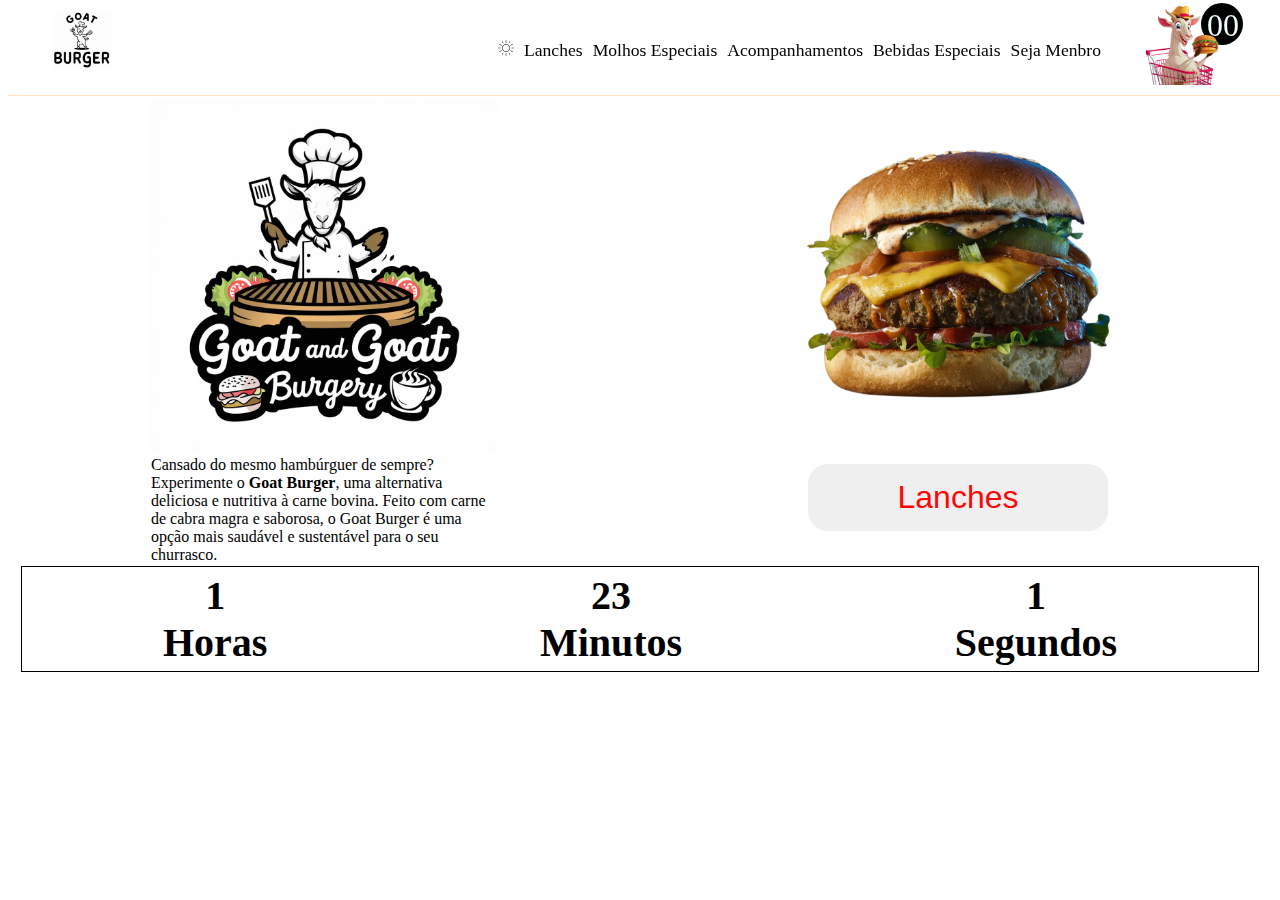
==== hamburguer_ajustes-main/goatandgoat-burguer/index.html @ 85d1691d "Add files via upload" ====
<!DOCTYPE html>
<html lang="en">

<head>
    <meta charset="UTF-8">
    <meta name="viewport" content="width=device-width, initial-scale=1.0">
    <title>GoatAndGoat - Burguer</title>
    <link rel="stylesheet" href="recursos/estilo/estilo.css">
</head>

<body>
    <nav>
        <a href="index.html"><img src="recursos/imagens/mini_logo.png" alt="log"></a>
        <ul>
            <li>
                <input type="checkbox" name="trocando_tema" id="trocando_tema">
                <label  for="trocando_tema">
                    <img class="tema" id="sol" src="recursos/imagens/icones/solar.png" alt="">
                    <img  class="tema"  id="lua" src="recursos/imagens/icones/lua.png" alt="">
                </label>
            </li>
            <li><a href="lanches.html">Lanches</a></li>
            <li><a href="condimentos.html">Molhos Especiais</a></li>
            <li><a href="acompanhamentos.html">Acompanhamentos</a></li>
            <li><a href="bebidas_especiais.html">Bebidas Especiais</a></li>
            <li><a href="seja_menbro.html">Seja Menbro</a></li>
            <li onclick="listarProduto()" id=carrinho><a href="#" id="abrir_modal"><img src="recursos/imagens/carrinho.png" alt="">  </a></li>
        </ul>
            <div id="qta">
                <span id="mostra_valor" >00</span> 
            </div>
</nav>

    <div id="secao">

        <section>
           <img src="recursos/imagens/logo.jpg" alt="logo">
            <div  class ="container_par" id="parCar">
                <p >
                    Cansado do mesmo hambúrguer de sempre? Experimente o <strong>Goat Burger</strong>, uma alternativa deliciosa e nutritiva
                    à carne bovina. Feito com carne de cabra magra e saborosa, o Goat Burger é uma opção mais saudável e
                    sustentável para o seu churrasco.
                </p>
            </div>
           
        </section>
        <section>
            <img src="recursos/imagens/b1.png" alt="hambuguer">
            <button type="submit">Lanches</button>
        </section>
    </div>
    <div id="relogio">
        <div>
            <span id="horas">00</span>
            <span class="horas">Horas</span>
        </div>
        <div>
            <span id="minutos">00</span>
            <span class="minutos">Minutos</span>
        </div>
        <div>
            <span id="segundos">00</span>
            <span class="segundos">Segundos</span>
        </div>
    </div>
    <script type="text/javascript" src="recursos/js/action_index.js"></script>
    <script type="text/javascript" src="recursos/js/model.js"></script>
    <script type="text/javascript" src="recursos/js/trocando_tema.js"></script>
</body>

</html>
---- hamburguer_ajustes-main/goatandgoat-burguer/recursos/estilo/estilo.css ----
@import url('https://fonts.googleapis.com/css2?family=Open+Sans:ital,wght@0,300..800;1,300..800&display=swap');

*{
    box-sizing: border-box;
    font-family: 'Open Sans' sans-serif;
}

nav{
    border-bottom: 1px solid bisque;
    display: flex;
    width: 100%;
    margin-top: -100px;
    position: fixed;
     /*background-color: white;
   height: 100px;*/

}

nav ul{
    display: flex;
    flex-direction: row;
    flex-wrap: wrap;
    justify-content: flex-end;
    margin: 35px 15px 0;
    width: 100%; 
}

nav ul li{
    margin: 5px;
   list-style-type: none;
}

nav ul li a{
    text-decoration: none;
    font-size: 1.1em;
    font-family: Cambria, Cochin, Georgia, Times, 'Times New Roman', serif;  
    color: black;
}

nav img{
    width: 80px;
    margin-left: 35px;
}

nav span{
    position: relative;
    color: azure;
    font-size: 2em;
    right: 15px;
    bottom: 17px;
}

#qta{
    width: 33px;
    height: 33px;
    padding: 21px;
    background-color: black;
    border-radius: 50px;
    position: relative;
    right: 45px;
    top: 3px;
    z-index: -1;
}
 
 nav ul li img{
    width: 40x;
    margin-top: -35px;
 }

#secao{
    display: flex; 
    margin-top: 100px; 
    flex-wrap: wrap;
}

#secao section{
    width: 350px;
    margin: 0 auto;
}


#secao section p{
    margin: 2px;
}


#secao:nth-child(1) img{
    width: 350px;
}

#secao:nth-child(2) img{
    width: 350px;
}

#secao section button{
    width: 300px;
    padding: 15px;
    margin: 10px 27px;
    border-radius: 20px;
    border:none;
    border: #f70808;
    font-size: 2em;
    color: rgb(253, 6, 6);
}
/*-----carrossel------*/
.container_par{
   display: flex;
   transition: transform 0.5s ease-in-out;
   transform: translateX(0);
}

/*-----relógio------------*/
#relogio{
    display: flex;
    align-items: center;
    justify-content: space-around;
    border: 1px solid black;
    width: 98%;
    margin: 0 auto;
    padding: 5px;
}

#relogio div{
    display: flex;
    flex-direction: column;
    align-items: center;
}

#relogio span{
    font-weight: bolder;
    font-size: 40px;
}
#relogio .tempo{
    font-size: 10px;
}

/*-------lanches---------*/

#lanches{
    display: flex;
    flex-direction: row;
    flex-wrap: wrap;
    justify-content: center;
    margin-top: 100px;
}

.lanches_item{
    margin: 15px;
    border: 1px solid black;
    border-radius: 20px 20px 0 0;
    width: 300px;
    height: 500px;
    
}

#lanches img{
    width: 300px;
    border-radius: 20px 20px 0 0;
}

.lanches_item .nome_lanche{
    font-weight: 600;
    font-size: 1.2em;
    margin-left: 15px;
    width: 95%;
  
}

.lanches_item .valor_lanche{
    margin: 5px;
    font-size: 0.9em;
    font-weight: 600;
}

.lanches_item a{
    text-decoration: none;
    margin-left: 75px;
    padding: 5px 20px;
    border: 1px solid black;
    font-size: 1.5em;
    border-radius: 20px;
    color: black;
    font-weight: 600;
    display: inline;
}

.lanches_item a:hover{

    color: #dc920d;
}

/*-----------menbros-------*/
#menbro{
    display: flex;
    margin-top: 100px;
    
}

#menbro #menbros{
    display: flex;
    flex-direction: row;
    flex-wrap: wrap;
    justify-content: center;
    background-color: black;
    width: 50%;
    height: 560px;

}

#menbros img{
     border-radius: 50%;
     width: 80px;
     height: 80px;
     border: 3px solid white;
     margin: 5px;
  
    
}
#menbros img:hover{
    border: 3px solid#dc920d;
}

#menbro #form{
    width: 50%;
    margin: 20px;
    border: 3px solid black;
    border-radius: 15px;
}
#menbro #form label,input{
    display: block;
    margin:  7px;
    padding: 7px;
    border: none;
}
input[type="text"]:focus{
    outline: none;
  
}
#menbro #form input[type="text"]{
    width: 93%;
    border-bottom: 1px solid #ccc;
}

#menbro #form input[type="button"]{
    border-radius: 15px;
    margin-top: 25px;
    margin-left: 150px;
    padding: 25px ;
    border: 3px solid black;
    font-size: 1.3em;
    background-color: white;

}

#menbro #form input:hover{
    color:  #dc920d;
}

/*-------------fim menbros---------------*/


/*------------modal------------------*/
#fade{
    position: fixed;
    top:0;
    left: 0;
    width: 100%;
    height: 100%;
    background-color: rgba(0,0,0,0.6);
    z-index: 5;
}

#modal{
    position: fixed;
    left: 50%;
    top: 50%;
    transform: translate(-50%,-50%);
    background-color: #fff;
    z-index: 10;
    width: 500px; 
    max-width: 90%;
    padding: 1.2rem;
    border-radius: 0.5rem;
}

#fade,
#modal{
    transition: 0.5s;
    opacity: 1;
    pointer-events: all;
}

#modal_cabecalho, #modal_rodape{
    display: flex;
    justify-content: space-between;
    align-items: center;
     
}

#modal_cabecalho{
    border-bottom: 1px solid bisque;   
    margin-bottom: 1rem;
    padding-bottom: 1rem;
}

#modal_rodape{
    border-top: 1px solid bisque;   
    margin-top: 1rem;
    padding-top: 1rem; 
}

#modal_cabecalho h1{
    margin-bottom: 1rem;
}
#modal_cabecalho span{
    margin-bottom: 1rem;
    font-size: 1.3rem;
    color:rgba(0,0,0,0.3);
    transition: 0.4s;
    cursor: pointer;
}

#modal_cabecalho span:hover{
    margin-bottom: 1rem;
    color:#888 ;
}

#modal_rodape button{
    padding: .6rem 1.2rem;
    background-color: #888;
    color: #fff;
    border:none;
    border-radius: 20px;
    cursor: pointer;
    opacity: 0.7;
    font-size: 1rem;
    transition: 0.4s;
} 

#modal_rodape button:nth-child(1){
    background-color: #dc920d;
}

#modal_rodape button:hover{
    opacity: 1;
    color: black;
    /*font-size: 1.1rem;
    padding: .5rem 1.1rem;*/
}
#fade.hide, 
#modal.hide{
    opacity: 0;
    z-index: -5;
    pointer-events: none;
} 
/*---------fim modal-----------*/

/*---------pagamentos------------*/

#pagar_cartao{
    display: flex;
    width: 100%;
    justify-content: space-between;
    align-items: center;
    height: 50px;
    padding: 20px;
    margin-top: 15px;
}

#pagar_cartao img{
    width: 80px;
}

#pagamentos{
    display: flex;
    width: 100%;
    padding: 5px;
    justify-content: space-between;
    align-items: center;

}

#pagamentos #cartao,
#pagamentos #detalhes{
    padding: 20px;
    border : 1px solid #888;
    border-radius: 15px;
}

#pagamentos #cartao{
    width: 600px;
}

#pagamentos #cartao #selecione_cartao{
    display: flex;
    justify-content: space-around;
  
}
#pagamentos #cartao #selecione_bandeira{
    display: flex;
    justify-content: space-between;
    padding: 5px;
}

#pagamentos #cartao img{
    width: 80px;
    height: 60px;
}
/*-----------trocando tema ----------------------*/
.tema_escuro{
    background-color: #263238;
    color: #fff;
}

input[type="checkbox"]{
    display: none;
}

.tema{
    width: 16px;
    margin: 0;
    cursor: pointer;
}
#lua{
   display: none; 
}

.tema_escuro #lua{
    display: block;
}

.tema_escuro #sol{
    display: none;
}



/*----------------------------------------------------*/
/*-------fim  pagamentos----------*/

/*----------meida querys---------------*/

@media(max-width:900px){
    nav{
        display: block;
        height: 150px;
    }

    nav ul{
        margin: 5px 5px 0;
    }
    
    nav img{
        margin: 0 0  0 50%;
    }

    nav ul li a img{
      width: 50px;
      margin-left: 2px;
    }     
    
    #qta{
        left: 740px;
        top: -70px;
        z-index: -1;
    }
    
}

 @media(max-width:450px){
    nav img{
        margin: 0 0  0 40%;
    }
    
    nav ul{
        margin: 5px 1px 0;
        justify-content: center;
    }

    #secao section:nth-child(1){
       margin-top: 50px;
    }
 
}
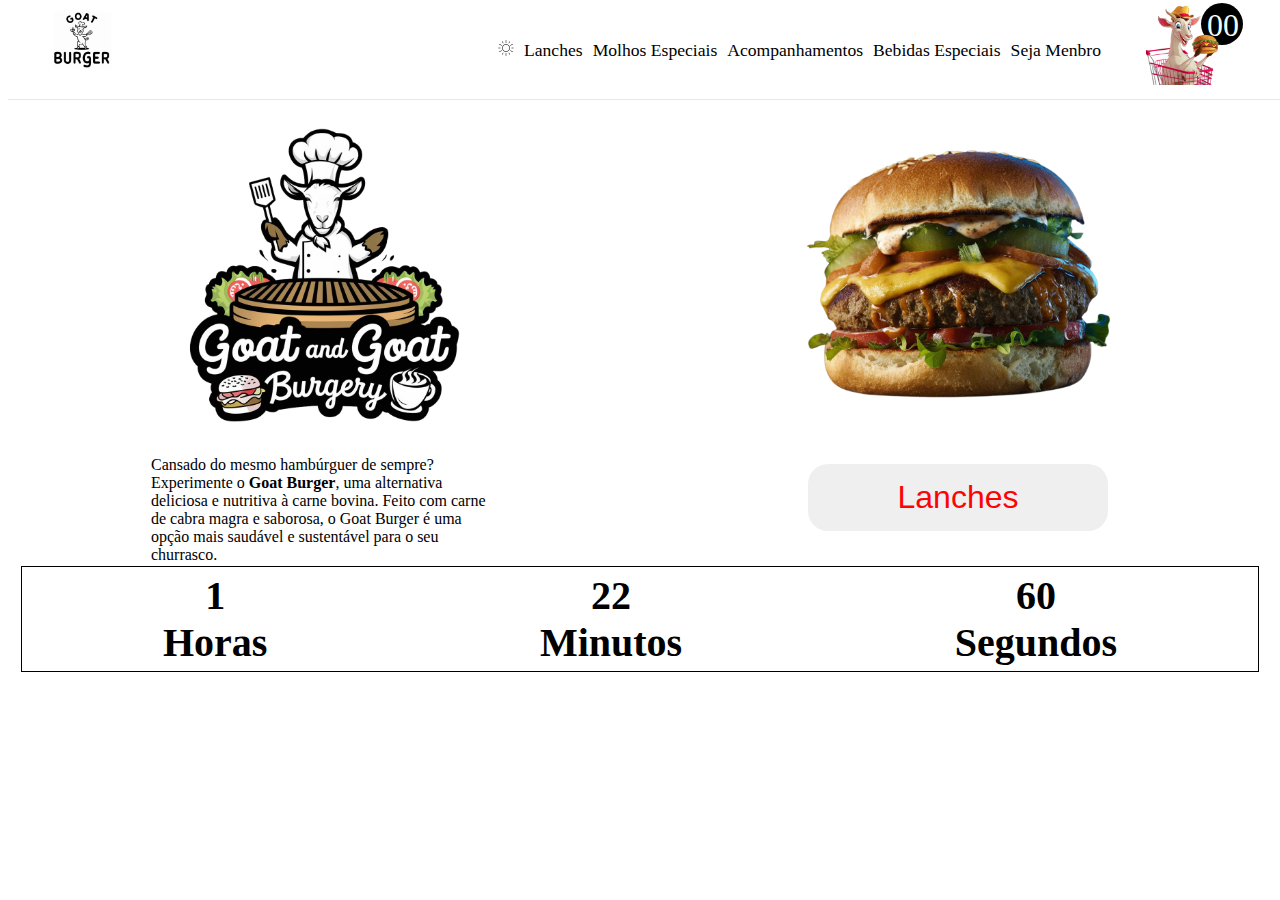
==== commit 1bd10d74: "Add files via upload" ====
--- a/hamburguer_ajustes-main/goatandgoat-burguer/index.html
+++ b/hamburguer_ajustes-main/goatandgoat-burguer/index.html
@@ -34,7 +34,7 @@
     <div id="secao">
 
         <section>
-           <img src="recursos/imagens/logo.jpg" alt="logo">
+           <img src="recursos/imagens/logo.png" alt="logo">
             <div  class ="container_par" id="parCar">
                 <p >
                     Cansado do mesmo hambúrguer de sempre? Experimente o <strong>Goat Burger</strong>, uma alternativa deliciosa e nutritiva
--- a/hamburguer_ajustes-main/goatandgoat-burguer/recursos/estilo/estilo.css
+++ b/hamburguer_ajustes-main/goatandgoat-burguer/recursos/estilo/estilo.css
@@ -11,8 +11,8 @@
     width: 100%;
     margin-top: -100px;
     position: fixed;
-     /*background-color: white;
-   height: 100px;*/
+    background-color: white;
+   height: 100px;
 
 }
 
@@ -97,10 +97,10 @@
     padding: 15px;
     margin: 10px 27px;
     border-radius: 20px;
-    border:none;
-    border: #f70808;
+    border:rgb(252, 4, 4);
+    border: #63f105;
     font-size: 2em;
-    color: rgb(253, 6, 6);
+    color: rgb(252, 4, 4);
 }
 /*-----carrossel------*/
 .container_par{
@@ -168,6 +168,8 @@
 
 .lanches_item .valor_lanche{
     margin: 5px;
+    padding:1px 2px 2px 1px;
+    bottom: 2px;
     font-size: 0.9em;
     font-weight: 600;
 }
